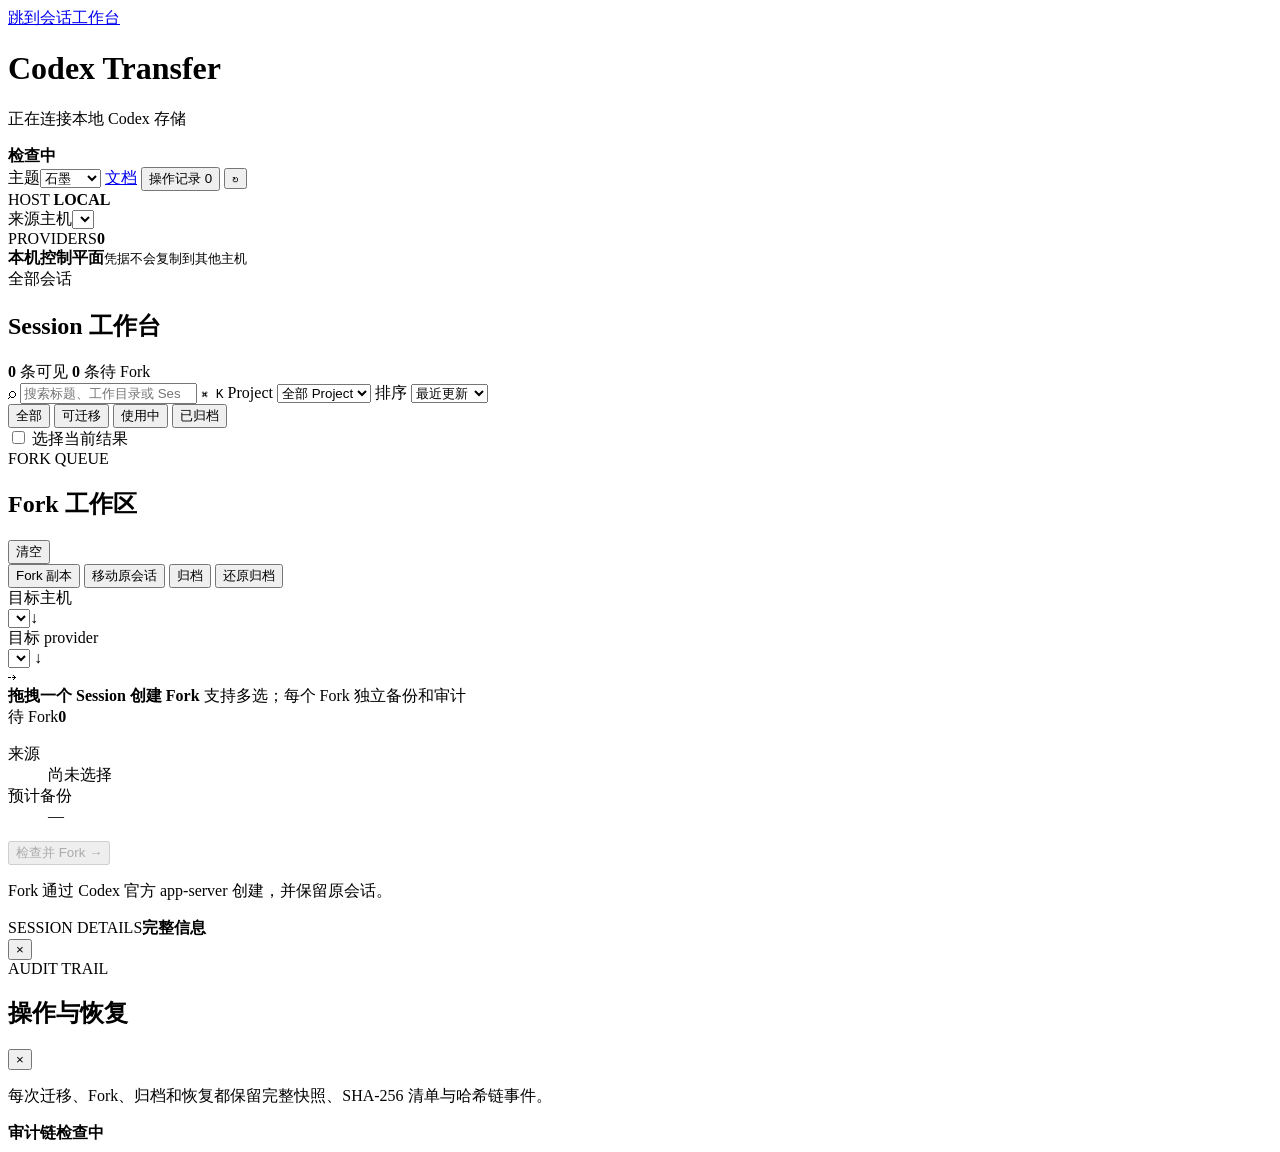
==== src/codex_transfer/static/index.html @ 3c35d654 "chore: rename project to codex-transfer" ====
<!doctype html>
<html lang="zh-CN">
<head>
  <meta charset="utf-8">
  <meta name="viewport" content="width=device-width, initial-scale=1">
  <meta name="color-scheme" content="dark light">
  <title>Codex Transfer</title>
  <link rel="stylesheet" href="/styles.css">
</head>
<body data-token="__CSRF_TOKEN__">
  <a class="skip-link" href="#sessionWorkspace">跳到会话工作台</a>

  <header class="app-header">
    <div class="brand-block">
      <div class="brand-mark" aria-hidden="true"><span></span><span></span></div>
      <div>
        <h1>Codex Transfer</h1>
        <p id="homePath">正在连接本地 Codex 存储</p>
      </div>
    </div>
    <div class="header-actions">
      <div class="health-pill" id="health"><span></span><strong>检查中</strong></div>
      <label class="theme-control"><span>主题</span><select id="themeSelect" aria-label="界面主题"><option value="graphite">石墨</option><option value="cloud">云白</option><option value="contrast">高对比</option></select></label>
      <a class="button button-quiet header-link" href="/docs">文档</a>
      <button class="button button-quiet" id="openHistory" type="button">
        操作记录 <span class="count-badge" id="operationCount">0</span>
      </button>
      <button class="icon-button" id="refreshButton" type="button" aria-label="刷新会话" title="刷新会话">↻</button>
    </div>
  </header>

  <main class="app-shell" id="sessionWorkspace">
    <aside class="provider-sidebar" aria-label="Provider 分类">
      <div class="sidebar-heading">
        <span>HOST</span>
        <strong id="hostState">LOCAL</strong>
      </div>
      <label class="sidebar-host"><span class="sr-only">来源主机</span><select id="sourceHost" aria-label="来源主机"></select></label>
      <div class="sidebar-heading provider-heading"><span>PROVIDERS</span><strong id="providerCount">0</strong></div>
      <nav id="providerList" class="provider-list"></nav>
      <div class="sidebar-foot">
        <span class="status-dot success"></span>
        <div><strong>本机控制平面</strong><small>凭据不会复制到其他主机</small></div>
      </div>
    </aside>

    <section class="session-workspace">
      <div class="workspace-titlebar">
        <div>
          <div class="eyebrow"><span id="currentProviderDot"></span><span id="currentProviderLabel">全部会话</span></div>
          <h2>Session 工作台</h2>
        </div>
        <div class="workspace-summary">
          <span><strong id="visibleCount">0</strong> 条可见</span>
          <span><strong id="selectedCount">0</strong> <span id="selectedLabel">条待 Fork</span></span>
        </div>
      </div>

      <div class="toolbar" role="search">
        <label class="search-control">
          <span aria-hidden="true">⌕</span>
          <input id="search" type="search" placeholder="搜索标题、工作目录或 Session ID" aria-label="搜索会话">
          <kbd>⌘ K</kbd>
        </label>
        <label class="select-control project-control">
          <span>Project</span>
          <select id="projectFilter" aria-label="按 Project 筛选">
            <option value="__all__">全部 Project</option>
          </select>
        </label>
        <label class="select-control">
          <span>排序</span>
          <select id="sortSessions" aria-label="会话排序">
            <option value="recent">最近更新</option>
            <option value="oldest">最早更新</option>
            <option value="title">标题 A–Z</option>
            <option value="size">文件大小</option>
          </select>
        </label>
      </div>

      <div class="filter-row">
        <div class="segmented" aria-label="会话状态筛选">
          <button type="button" class="segment active" data-filter="all" aria-pressed="true">全部</button>
          <button type="button" class="segment" data-filter="ready" aria-pressed="false">可迁移</button>
          <button type="button" class="segment" data-filter="locked" aria-pressed="false">使用中</button>
          <button type="button" class="segment" data-filter="archived" aria-pressed="false">已归档</button>
        </div>
        <label class="select-all"><input type="checkbox" id="selectAll"> 选择当前结果</label>
      </div>

      <div class="session-table" role="region" aria-label="Session 卡片列表" tabindex="0">
        <div id="sessionList" class="session-list" aria-live="polite"></div>
      </div>
    </section>

    <aside class="transfer-panel">
      <div class="panel-heading">
        <div>
          <span class="panel-kicker" id="actionKicker">FORK QUEUE</span>
          <h2 id="actionHeading">Fork 工作区</h2>
        </div>
        <button class="text-button" type="button" id="clearSelection">清空</button>
      </div>

      <div class="action-switch segmented" aria-label="Session 操作模式">
        <button type="button" class="segment action-mode active" data-action="fork" aria-pressed="true">Fork 副本</button>
        <button type="button" class="segment action-mode" data-action="migration" aria-pressed="false">移动原会话</button>
        <button type="button" class="segment action-mode" data-action="archive" aria-pressed="false">归档</button>
        <button type="button" class="segment action-mode" data-action="unarchive" aria-pressed="false">还原归档</button>
      </div>

      <label class="field-label" id="targetHostLabel" for="targetHost">目标主机</label>
      <div class="target-select-wrap" id="targetHostField">
        <select id="targetHost"></select><span aria-hidden="true">↓</span>
      </div>
      <label class="field-label" id="targetProviderLabel" for="targetProvider">目标 provider</label>
      <div class="target-select-wrap" id="targetProviderField">
        <select id="targetProvider"></select>
        <span aria-hidden="true">↓</span>
      </div>
      <label class="field-stack target-cwd-field" id="targetCwdField" for="targetCwd" hidden>
        <span>目标 Project 绝对路径</span>
        <input id="targetCwd" autocomplete="off" spellcheck="false" placeholder="/home/user/project">
      </label>

      <div class="drop-zone" id="dropZone" role="region" aria-label="Session 拖拽投放区">
        <div class="drop-icon" aria-hidden="true">⇢</div>
        <strong id="dropTitle">拖拽一个 Session 创建 Fork</strong>
        <span id="dropHint">支持多选；每个 Fork 独立备份和审计</span>
      </div>

      <div class="queue-heading">
        <span id="queueLabel">待 Fork</span><strong id="queueCount">0</strong>
      </div>
      <div id="transferQueue" class="transfer-queue"></div>

      <div class="transfer-footer">
        <dl class="transfer-stats">
          <div><dt>来源</dt><dd id="sourceSummary">尚未选择</dd></div>
          <div><dt>预计备份</dt><dd id="backupSummary">—</dd></div>
        </dl>
        <button id="previewButton" class="button button-primary button-block" type="button" disabled>
          <span id="previewButtonLabel">检查并 Fork</span> <span aria-hidden="true">→</span>
        </button>
        <p class="panel-note" id="actionNote">Fork 通过 Codex 官方 app-server 创建，并保留原会话。</p>
      </div>
    </aside>
  </main>

  <aside id="sessionPopover" class="session-popover" role="dialog" aria-label="Session 完整信息" aria-hidden="true">
    <header>
      <div><span>SESSION DETAILS</span><strong>完整信息</strong></div>
      <button id="closeSessionPopover" class="popover-close" type="button" aria-label="关闭 Session 完整信息">×</button>
    </header>
    <div id="sessionPopoverContent"></div>
  </aside>

  <div class="drawer-scrim" id="drawerScrim" hidden></div>
  <aside class="history-drawer" id="historyDrawer" aria-labelledby="historyTitle" aria-hidden="true">
    <div class="drawer-header">
      <div><span class="panel-kicker">AUDIT TRAIL</span><h2 id="historyTitle">操作与恢复</h2></div>
      <button class="icon-button" id="closeHistory" type="button" aria-label="关闭操作记录">×</button>
    </div>
    <p class="drawer-intro">每次迁移、Fork、归档和恢复都保留完整快照、SHA-256 清单与哈希链事件。</p>
    <div class="audit-health" id="auditHealth"><span></span><strong>审计链检查中</strong></div>
    <div id="operations" class="operations"></div>
  </aside>

  <dialog id="migrationDialog" class="action-dialog">
    <form method="dialog">
      <header class="dialog-header">
        <div class="dialog-icon warning" aria-hidden="true">!</div>
        <div><span class="panel-kicker" id="dialogKicker">FORK CHECK</span><h2 id="dialogTitle">确认 Fork 风险</h2></div>
        <button value="cancel" class="icon-button dialog-close" aria-label="关闭迁移确认">×</button>
      </header>
      <div class="route-preview">
        <div><span>FROM</span><strong id="dialogSource">—</strong></div>
        <span class="route-arrow" aria-hidden="true">→</span>
        <div><span>TO</span><strong id="dialogTarget">—</strong></div>
        <div class="route-count"><strong id="dialogCount">0</strong><span>SESSIONS</span></div>
      </div>
      <div class="dialog-body">
        <div class="preflight-status" id="preflightStatus" aria-live="polite"><span></span><strong>正在运行预检</strong></div>
        <div id="riskList" class="risk-list"></div>
        <label class="confirmation-check">
          <input type="checkbox" id="compatibilityAck">
          <span id="compatibilityText">我已确认目标 provider 已配置，并理解新 Fork 的加密推理可能无法继续使用。</span>
        </label>
        <label class="field-stack" for="migrateAck">
          <span>输入 <code id="actionAckCode">FORK</code> 确认</span>
          <input id="migrateAck" autocomplete="off" spellcheck="false" placeholder="FORK">
        </label>
      </div>
      <footer class="dialog-footer">
        <span id="dialogBackupSize">预计备份 —</span>
        <div><button value="cancel" class="button button-quiet">取消</button><button type="button" id="migrateButton" class="button button-danger" disabled>创建备份并 Fork</button></div>
      </footer>
    </form>
  </dialog>

  <dialog id="restoreDialog" class="action-dialog compact-dialog">
    <form method="dialog">
      <header class="dialog-header">
        <div class="dialog-icon danger" aria-hidden="true">↶</div>
        <div><span class="panel-kicker">RESTORE SNAPSHOT</span><h2>恢复迁移前状态</h2></div>
        <button value="cancel" class="icon-button dialog-close" aria-label="关闭恢复确认">×</button>
      </header>
      <div class="dialog-body">
        <div class="preflight-status" id="restorePreflight" aria-live="polite"><span></span><strong>正在检查快照与当前状态</strong></div>
        <div id="restoreRiskList" class="risk-list"></div>
        <label class="confirmation-check"><input type="checkbox" id="restoreRiskAck"><span>我已关闭相关 Codex 任务，并理解恢复限制。</span></label>
        <label class="field-stack" for="restoreAck"><span>输入 <code>RESTORE</code> 确认</span><input id="restoreAck" autocomplete="off" spellcheck="false" placeholder="RESTORE"></label>
      </div>
      <footer class="dialog-footer"><span id="restoreOperationLabel">—</span><div><button value="cancel" class="button button-quiet">取消</button><button type="button" id="restoreConfirm" class="button button-danger" disabled>备份当前状态并恢复</button></div></footer>
    </form>
  </dialog>

  <div id="toast" class="toast" role="status" aria-live="polite"></div>
  <script src="/app.js"></script>
</body>
</html>
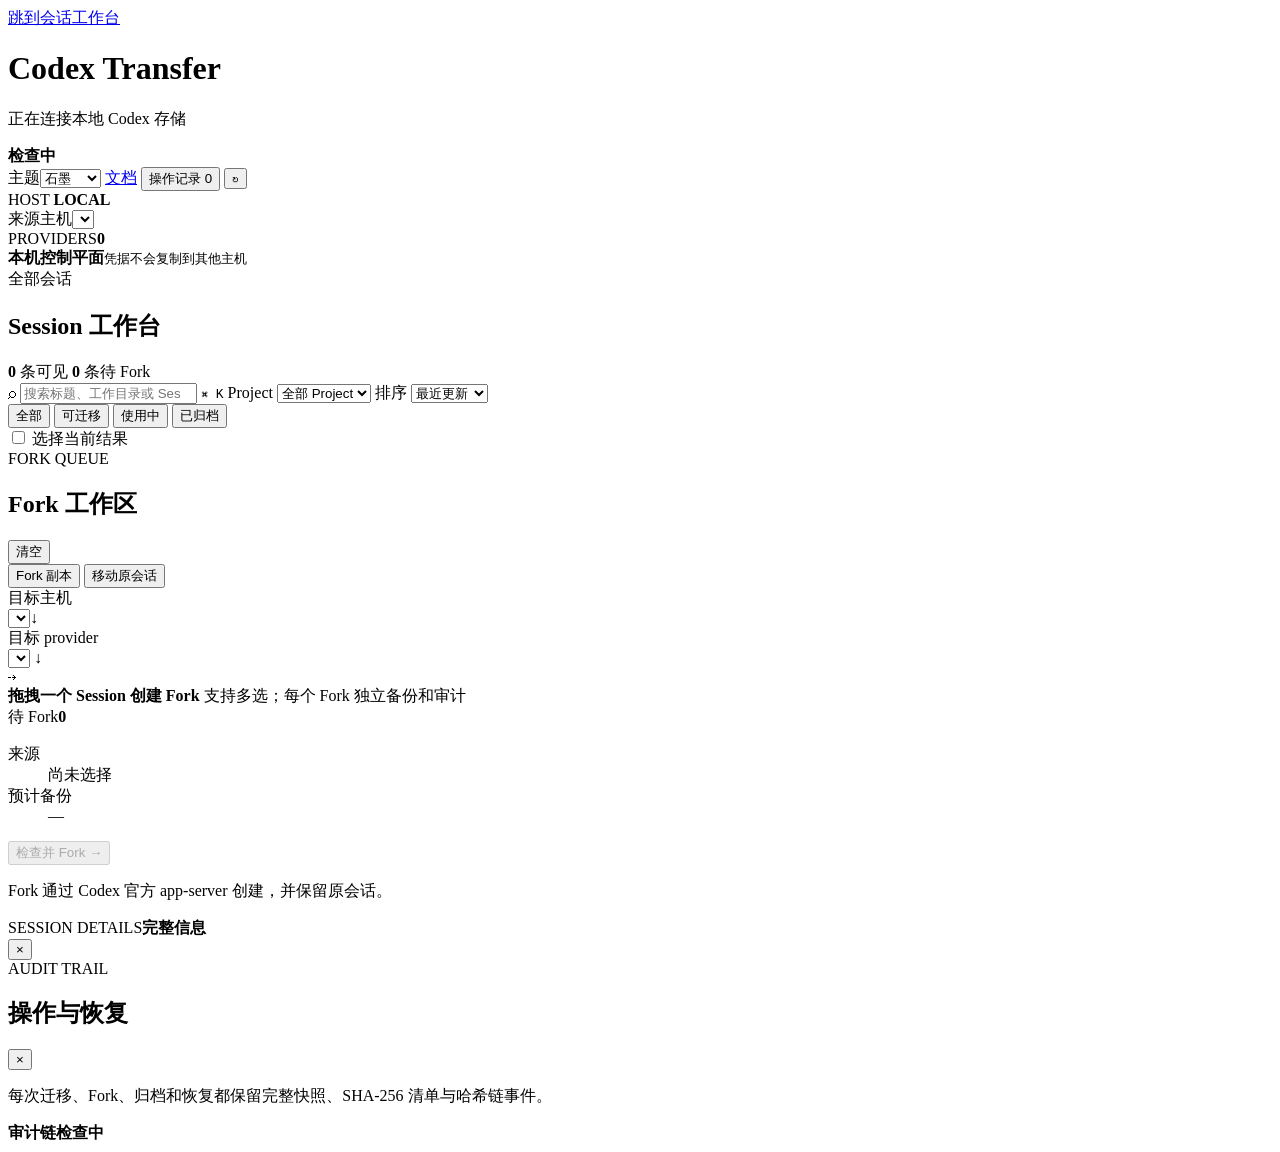
==== commit f7bc20ab: "feat: archive sessions across hosts from cards" ====
--- a/src/codex_transfer/static/index.html
+++ b/src/codex_transfer/static/index.html
@@ -106,8 +106,6 @@
       <div class="action-switch segmented" aria-label="Session 操作模式">
         <button type="button" class="segment action-mode active" data-action="fork" aria-pressed="true">Fork 副本</button>
         <button type="button" class="segment action-mode" data-action="migration" aria-pressed="false">移动原会话</button>
-        <button type="button" class="segment action-mode" data-action="archive" aria-pressed="false">归档</button>
-        <button type="button" class="segment action-mode" data-action="unarchive" aria-pressed="false">还原归档</button>
       </div>
 
       <label class="field-label" id="targetHostLabel" for="targetHost">目标主机</label>
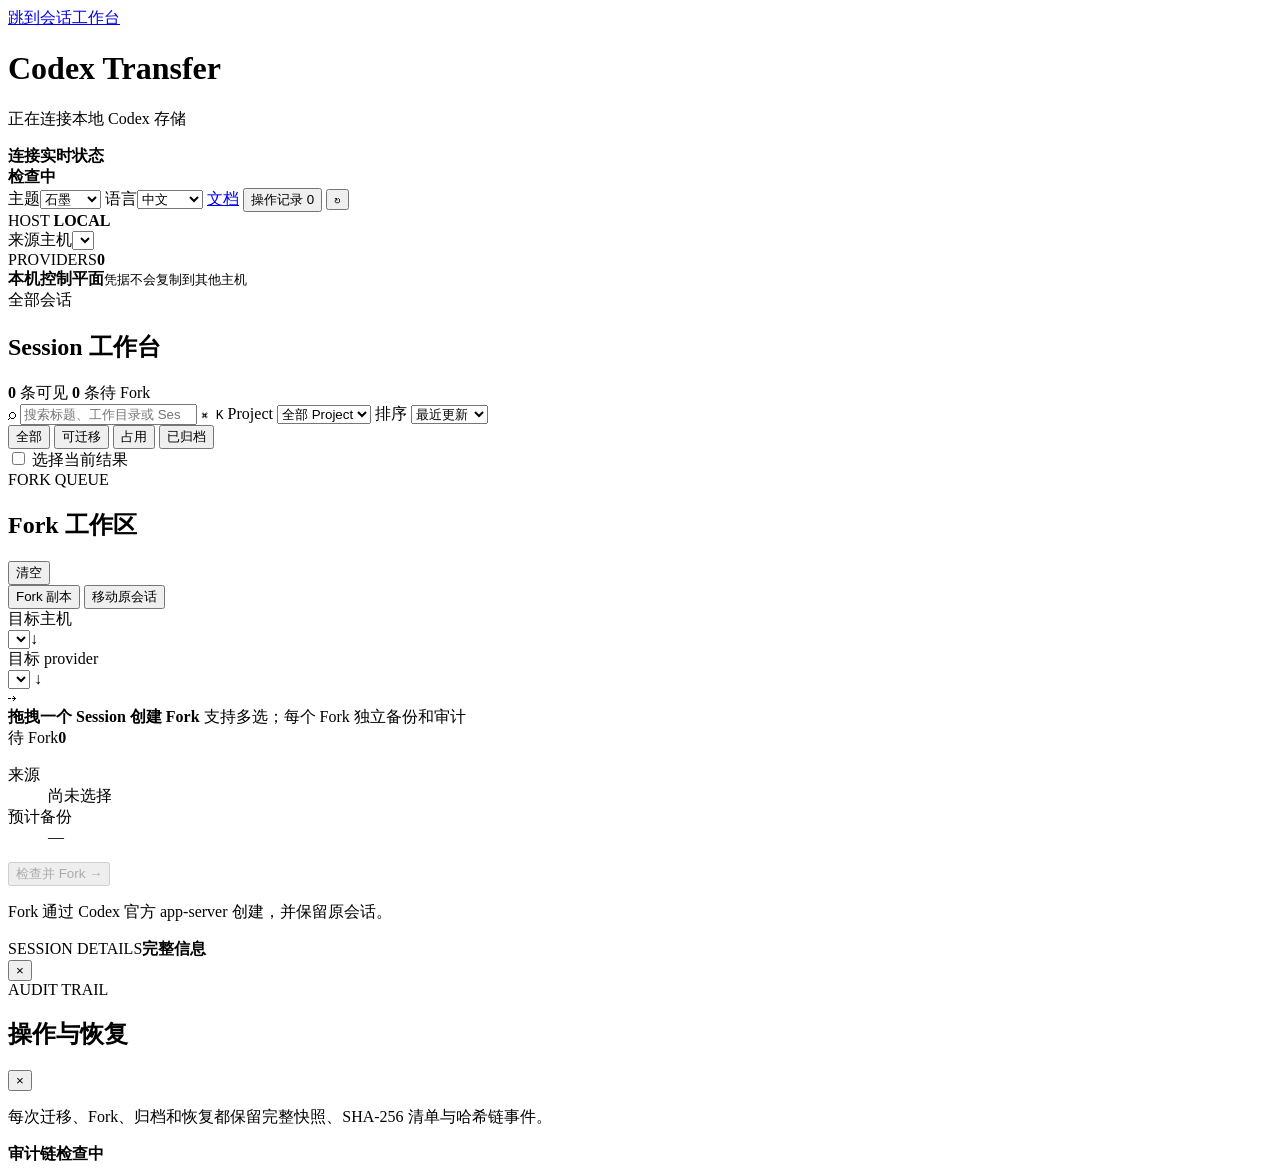
==== commit db509d0a: "feat: add bilingual live session workspace" ====
--- a/src/codex_transfer/static/index.html
+++ b/src/codex_transfer/static/index.html
@@ -19,9 +19,11 @@
       </div>
     </div>
     <div class="header-actions">
+      <div class="sync-state" id="liveSyncStatus" role="status" aria-atomic="true" title="本机 Session 状态通过文件事件自动更新"><span></span><strong>连接实时状态</strong></div>
       <div class="health-pill" id="health"><span></span><strong>检查中</strong></div>
       <label class="theme-control"><span>主题</span><select id="themeSelect" aria-label="界面主题"><option value="graphite">石墨</option><option value="cloud">云白</option><option value="contrast">高对比</option></select></label>
-      <a class="button button-quiet header-link" href="/docs">文档</a>
+      <label class="language-control"><span>语言</span><select id="languageSelect" aria-label="界面语言" data-i18n-skip><option value="zh-CN">中文</option><option value="en">English</option></select></label>
+      <a class="button button-quiet header-link" id="docsLink" href="/docs">文档</a>
       <button class="button button-quiet" id="openHistory" type="button">
         操作记录 <span class="count-badge" id="operationCount">0</span>
       </button>
@@ -47,7 +49,7 @@
     <section class="session-workspace">
       <div class="workspace-titlebar">
         <div>
-          <div class="eyebrow"><span id="currentProviderDot"></span><span id="currentProviderLabel">全部会话</span></div>
+          <div class="eyebrow provider-inspect" id="currentProviderInspect" tabindex="0"><span id="currentProviderDot"></span><span id="currentProviderLabel">全部会话</span></div>
           <h2>Session 工作台</h2>
         </div>
         <div class="workspace-summary">
@@ -83,7 +85,7 @@
         <div class="segmented" aria-label="会话状态筛选">
           <button type="button" class="segment active" data-filter="all" aria-pressed="true">全部</button>
           <button type="button" class="segment" data-filter="ready" aria-pressed="false">可迁移</button>
-          <button type="button" class="segment" data-filter="locked" aria-pressed="false">使用中</button>
+          <button type="button" class="segment" data-filter="locked" aria-pressed="false">占用</button>
           <button type="button" class="segment" data-filter="archived" aria-pressed="false">已归档</button>
         </div>
         <label class="select-all"><input type="checkbox" id="selectAll"> 选择当前结果</label>
@@ -152,6 +154,10 @@
       <button id="closeSessionPopover" class="popover-close" type="button" aria-label="关闭 Session 完整信息">×</button>
     </header>
     <div id="sessionPopoverContent"></div>
+  </aside>
+
+  <aside id="providerPopover" class="provider-popover" role="tooltip" aria-hidden="true">
+    <div id="providerPopoverContent"></div>
   </aside>
 
   <div class="drawer-scrim" id="drawerScrim" hidden></div>
@@ -215,6 +221,7 @@
   </dialog>
 
   <div id="toast" class="toast" role="status" aria-live="polite"></div>
+  <script src="/i18n.js"></script>
   <script src="/app.js"></script>
 </body>
 </html>
